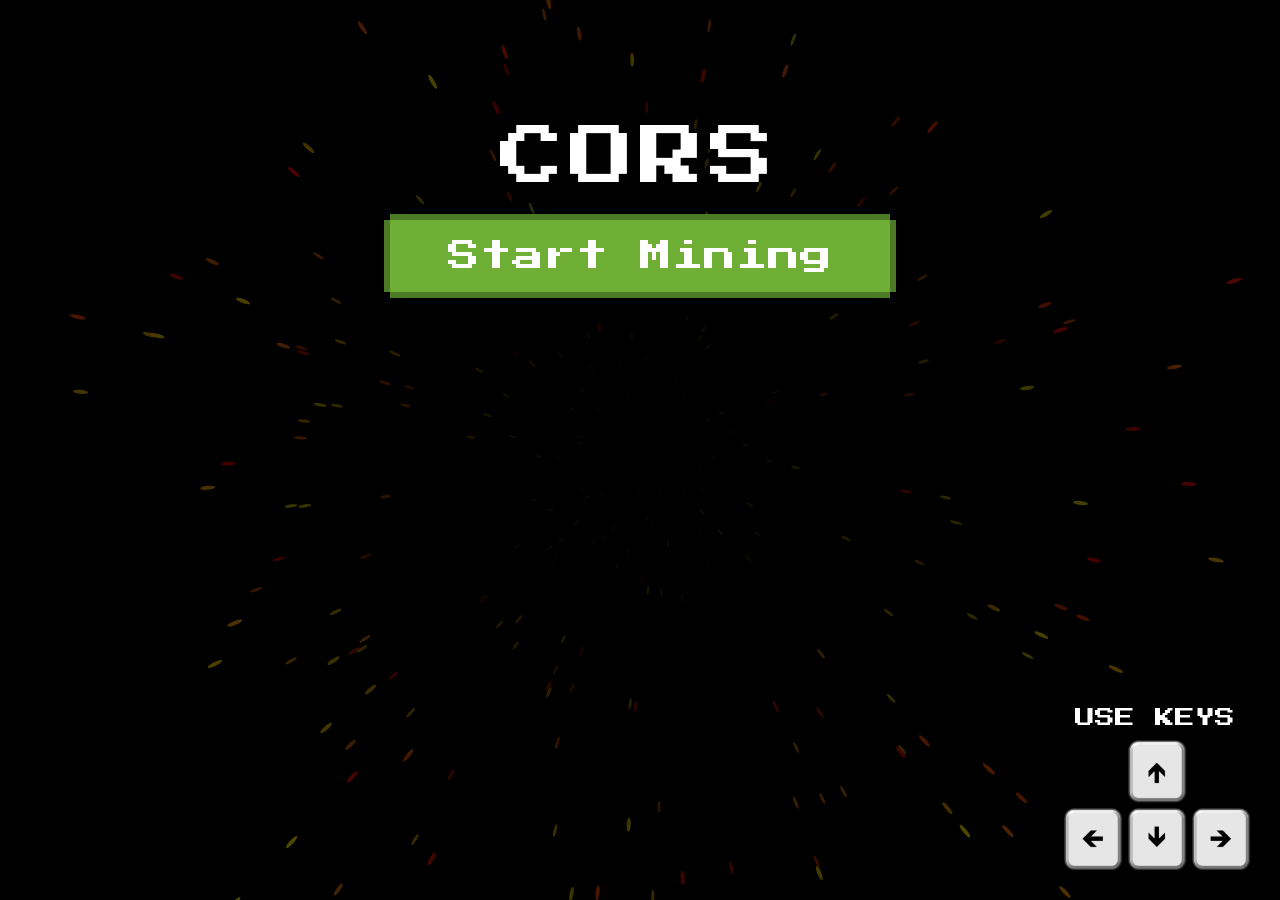
==== src/index.html @ 34764607 "added high scores" ====
<html>
  <head>
    <!-- Title -->
    <title>Cors</title>

    <!-- CSS -->
    <link href="css/core.css" type="text/css" rel="stylesheet" media="all">
    <link href='http://fonts.googleapis.com/css?family=Press+Start+2P' rel='stylesheet' type='text/css'>

    <!-- Javascript -->
    <script type="text/javascript" src="javascript/createJS/combined.js"></script>
    <script type="text/javascript" src="javascript/createJS/cssPlugin.js"></script>
    <script type="text/javascript" src="javascript/jquery/jquery.js"></script>
    <script type="text/javascript" src="javascript/jquery/center.js"></script>
    <script type="text/javascript" src="javascript/game/background.js"></script>
    <script type="text/javascript" src="javascript/game/ship.js"></script>
    <script type="text/javascript" src="javascript/game/asteriod.js"></script>
    <script type="text/javascript" src="javascript/game/core.js"></script>
  </head>
  <body>
    <div id="starter">
      <div id="logo">CORS</div>
      <div id="highscores">
        <div id="title">High Scores</div>
      </div>
      <div id="play">Start Mining</div>
      <div id="arrowKeys">
        <div>USE KEYS</div>
        <img src="images/arrowKeys.png"/>
      </div>
    </div>
    <div id="game">
      <div id="drilling">
        <div id="space">press the<br><br>space bar...</div>
        <div id="drill"></div>
      </div>
      <div id="energy-bar">
        <div id="bar"></div>
      </div>
      <div id="score">
        CORS: <span>0</span>
      </div>
      <canvas id="canvas"></canvas>
    </div>
    <div id="background"></div>
  </body>
</html>
---- src/css/core.css ----
html, body {
  margin: 0;
  padding: 0;
  background: #000;
  overflow: hidden;
  font-family: 'Press Start 2P', cursive;
}

body #starter {
  position: relative;
  z-index: 2;
  display: none;
  width: 500px;
  margin: 125px auto 0;
}

body #starter #logo {
  width: 100%;
  font-size: 65px;
  color: #fff;
  text-align: center;
  letter-spacing: 5px;
  text-shadow: 0 4px 0 #000, 0 -4px 0 #000, -4px 0 0 #000, 4px 0 0 #000;
}

body #starter #highscores {
  color: #fff;
  border: dashed 5px #fff;
  padding: 20px;
  margin: 30px -6px;
  display: none;
}

body #starter #highscores #title {
  text-align: center;
  margin-bottom: 15px;
  font-size: 18px;
}

body #starter #highscores .score {
  margin-top: 15px;
  color: rgba(255, 255, 255, 0.7);
  overflow: hidden;
  zoom: 1;
}

body #starter #highscores .score .name {
  float: left;
}

body #starter #highscores .score .cors {
  float: right;
}

body #starter #play {
  margin: 30px auto;
  padding: 20px;
  width: 100%;
  text-align: center;
  color: #fff;
  font-size: 32px;
  background: #6FAF35;
  box-shadow: 0 6px 0 #4D7A25, 0 -6px 0 #4D7A25, -6px 0 0 #4D7A25, 6px 0 0 #4D7A25;
  cursor: pointer;
  box-sizing: border-box;
}

body #starter #play:hover {
  background: #659e2e;
  box-shadow: 0 6px 0 #426a1f, 0 -6px 0 #426a1f, -6px 0 0 #426a1f, 6px 0 0 #426a1f;
}

body #starter #play:hover:active {
  background: #598d29;
  box-shadow: 0 6px 0 #385a1a, 0 -6px 0 #385a1a, -6px 0 0 #385a1a, 6px 0 0 #385a1a;
}

body #starter #arrowKeys {
  position: fixed;
  bottom: 25px;
  right: 25px;
  z-index: 2;
  width: 200px;
}

body #starter #arrowKeys div {
  width: 100%;
  text-align: center;
  color: #fff;
  margin-bottom: 10px;
  font-size: 20px;
}

body #starter #arrowKeys img {
  width: 100%;
  display: block;
}

body #game {
  display: none;
}

body #game #score {
  position: absolute;
  top: 20px;
  right: 20px;
  color: #fff;
  line-height: 35px;
  z-index: 2;
  font-size: 22px;
}

body #game #energy-bar {
  position: absolute;
  z-index: 2;
  top: 20px;
  left: 20px;
  padding: 2px;
  width: 180px;
  height: 20px;
  background: rgba(0, 0, 0, 0.8);
  box-shadow: 0 4px 0 #6FAF35, 0 -4px 0 #6FAF35, -4px 0 0 #6FAF35, 4px 0 0 #6FAF35;
}

body #game #energy-bar #bar {
  width: 100%;
  height: 100%;
  background: #6FAF35;
}

body #game #energy-bar.mid {
  box-shadow: 0 4px 0 #2E97DE, 0 -4px 0 #2E97DE, -4px 0 0 #2E97DE, 4px 0 0 #2E97DE;
}

body #game #energy-bar.mid #bar {
  background: #46AADF;
}

body #game #energy-bar.low {
  box-shadow: 0 4px 0 #C12D37, 0 -4px 0 #C12D37, -4px 0 0 #C12D37, 4px 0 0 #C12D37;
}

body #game #energy-bar.low #bar {
  background: #C12D37;
}

body #game #drilling {
  position: absolute;
  z-index: 2;
  width: 450px;
  height: 450px;
  background: #fff;
  border-radius: 50%;
  display: none;
  overflow: hidden;
}

body #game #drilling #drill {
  position: absolute;
  bottom: 0;
  width: 100%;
  height: 100%;
  background: #6FAF35;
  z-index: 2;
}

body #game #drilling #space {
  width: 100%;
  text-align: center;
  color: #333;
  font-size: 18px;
  z-index: 1;
}

body #game #drilling.mid #drill {
  background: #2E97DE;
}

body #game #drilling.low #drill {
  background: #C12D37;
}

body #game #drilling.depleted #drill {
  background: #a7262e;
}

body #game #canvas {
  position: absolute;
  z-index: 1;
  top: 0;
  left: 0;
  right: 0;
  bottom: 0;
  width: 100%;
  height: 100%;
}

body #background {
  opacity: 0.3;
  position: absolute;
  z-index: 0;
  top: 0;
  left: 0;
  right: 0;
  bottom: 0;
  overflow: hidden;
  display: none;
}
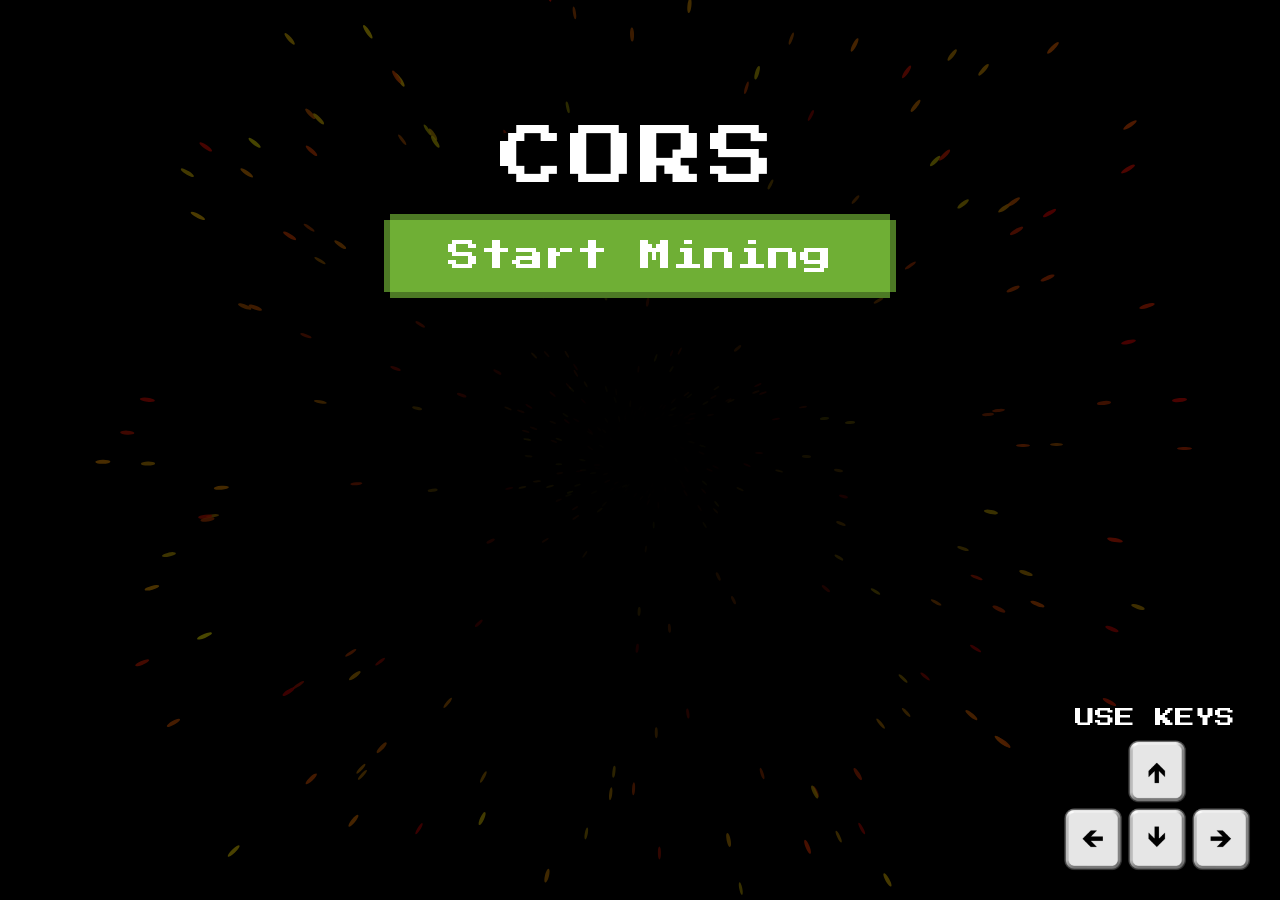
==== commit eae12ec7: "added asteriod" ====
--- a/src/index.html
+++ b/src/index.html
@@ -31,7 +31,7 @@
     </div>
     <div id="game">
       <div id="drilling">
-        <div id="space">press the<br><br>space bar...</div>
+        <div id="space">press<br><br>space bar</div>
         <div id="drill"></div>
       </div>
       <div id="energy-bar">
--- a/src/css/core.css
+++ b/src/css/core.css
@@ -149,7 +149,8 @@
   z-index: 2;
   width: 450px;
   height: 450px;
-  background: #fff;
+  background: url("/images/asteriod.png");
+  background-size: cover;
   border-radius: 50%;
   display: none;
   overflow: hidden;
@@ -167,9 +168,9 @@
 body #game #drilling #space {
   width: 100%;
   text-align: center;
-  color: #333;
   font-size: 18px;
   z-index: 1;
+  color: #fff;
 }
 
 body #game #drilling.mid #drill {
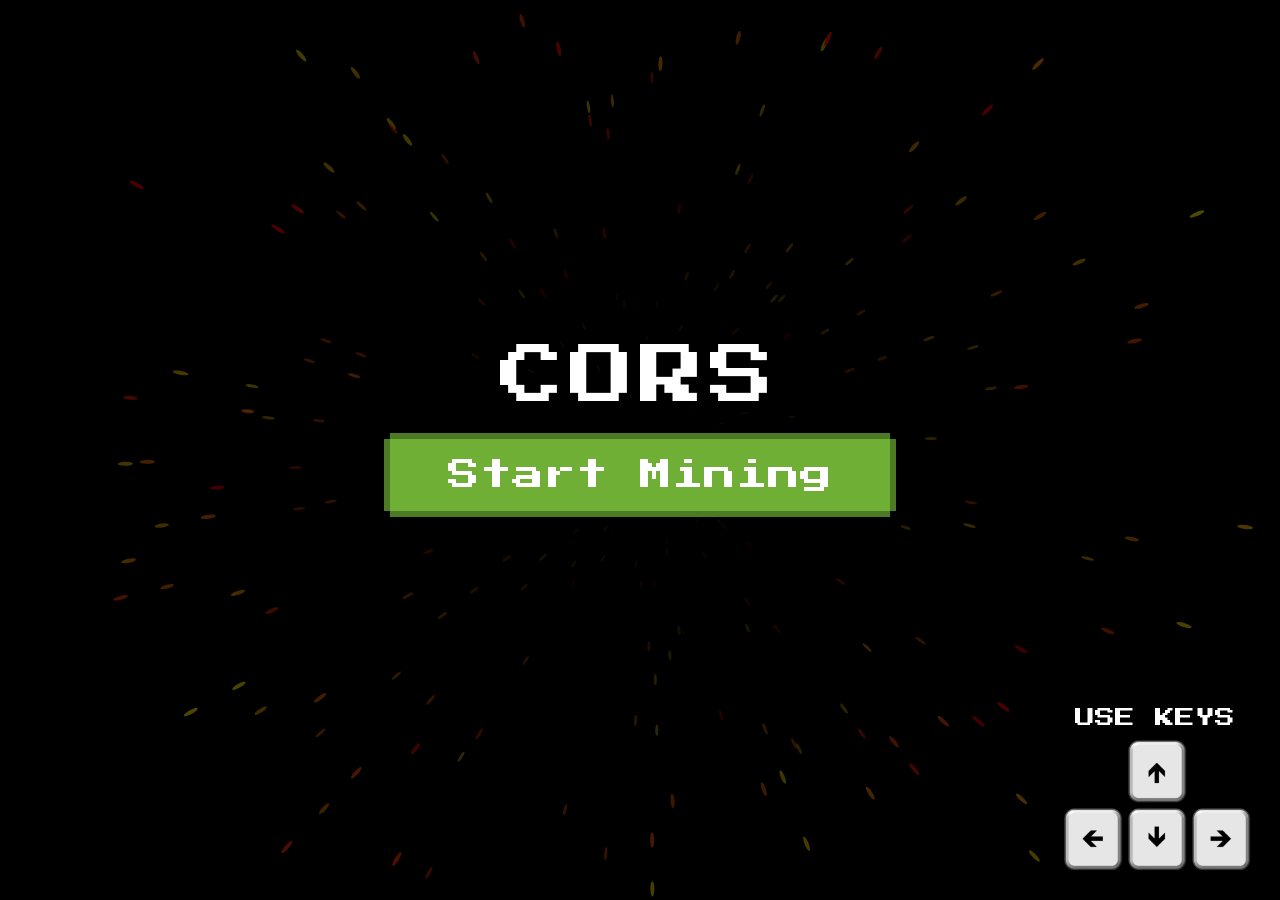
==== commit b5ae27df: "added some small touches" ====
--- a/src/index.html
+++ b/src/index.html
@@ -31,8 +31,8 @@
     </div>
     <div id="game">
       <div id="drilling">
+        <div id="drill"></div>
         <div id="space">press<br><br>space bar</div>
-        <div id="drill"></div>
       </div>
       <div id="energy-bar">
         <div id="bar"></div>
--- a/src/css/core.css
+++ b/src/css/core.css
@@ -7,11 +7,10 @@
 }
 
 body #starter {
-  position: relative;
+  position: absolute;
   z-index: 2;
   display: none;
   width: 500px;
-  margin: 125px auto 0;
 }
 
 body #starter #logo {
@@ -162,14 +161,15 @@
   width: 100%;
   height: 100%;
   background: #6FAF35;
-  z-index: 2;
+  z-index: 1;
+  opacity: 0.8;
 }
 
 body #game #drilling #space {
   width: 100%;
   text-align: center;
   font-size: 18px;
-  z-index: 1;
+  z-index: 2;
   color: #fff;
 }
 
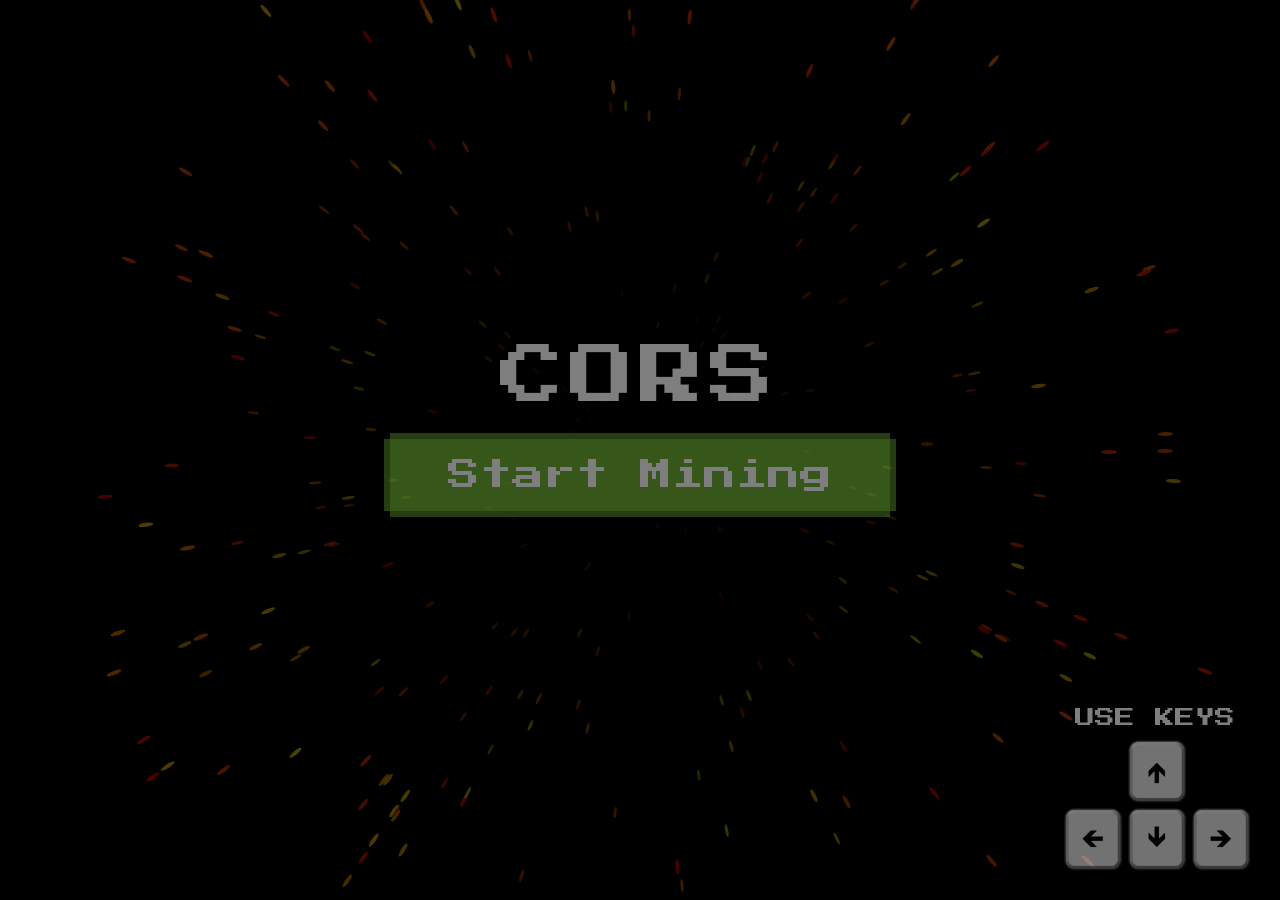
==== commit faeb49aa: "added logo" ====
--- a/src/index.html
+++ b/src/index.html
@@ -18,6 +18,7 @@
     <script type="text/javascript" src="javascript/game/core.js"></script>
   </head>
   <body>
+    <img id="loading" src="images/logo.png"/>
     <div id="starter">
       <div id="logo">CORS</div>
       <div id="highscores">
--- a/src/css/core.css
+++ b/src/css/core.css
@@ -4,6 +4,14 @@
   background: #000;
   overflow: hidden;
   font-family: 'Press Start 2P', cursive;
+}
+
+body #loading {
+  position: absolute;
+  z-index: 2;
+  display: none;
+  width: 500px;
+  height: 500px;
 }
 
 body #starter {
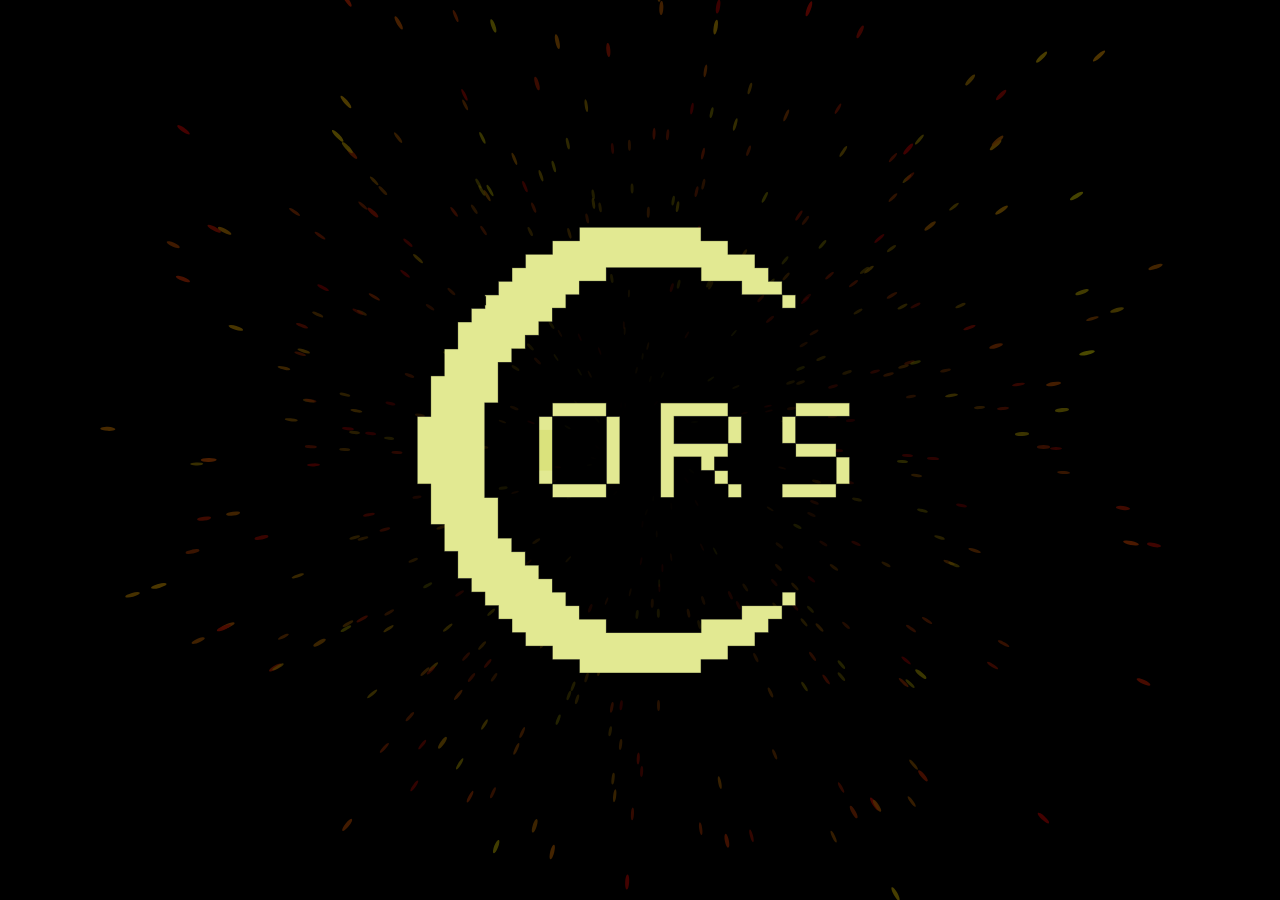
==== commit 2b335d32: "updated intro" ====
--- a/src/index.html
+++ b/src/index.html
@@ -19,6 +19,21 @@
   </head>
   <body>
     <img id="loading" src="images/logo.png"/>
+    <div id="story">
+      <div id="overlay"></div>
+      <div id="content">
+        <strong><center>Episode I</center></strong>
+        <center>CORS: The Final Frontier</center>
+        <br><br>
+        Space travel is being lifted to new heights as the various
+        countries rush to try and lay claim to the unexplored areas
+        of Deep Space. The space probe has been completed with the
+        ability to fuel up off of the deposits it can find in
+        asteroids. Nasa has given control of this probe to YOU.
+        <br><br>
+        Failure is not an option.
+      </div>
+    </div>
     <div id="starter">
       <div id="logo">CORS</div>
       <div id="highscores">
--- a/src/css/core.css
+++ b/src/css/core.css
@@ -12,6 +12,114 @@
   display: none;
   width: 500px;
   height: 500px;
+}
+
+body #story {
+  position: absolute;
+  top: auto;
+  bottom: 0;
+  left: 50%;
+  margin-left: -500px;
+	height: 50em;
+  font-size: 32px;
+	line-height: 64px;
+  z-index: 2;
+  width: 1000px;
+  color: #FFFF66;
+  text-shadow: 0 4px 0 #000, 0 -4px 0 #000, -4px 0 0 #000, 4px 0 0 #000;
+	text-align: left;
+  transform-origin: 50% 100%;
+  transform: perspective(300px) rotateX(25deg);
+  overflow: hidden;
+  display: none;
+}
+
+body #story.animate #content {
+  -o-animation: story 40s linear 4s;
+  -moz-animation: story 40s linear 4s;
+  -webkit-animation: story 40s linear 4s;
+  animation: story 40s linear 4s;
+}
+
+body #story #overlay {
+  position: absolute;
+  top: 0;
+  width: 100%;
+  height: 100%;
+  left: 0;
+  right: 0;
+  bottom: 0;
+  z-index: 4;
+  /* IE9 SVG, needs conditional override of 'filter' to 'none' */
+  background: url([data-uri]);
+  background: -moz-linear-gradient(top,  rgba(0,0,0,1) 0%, rgba(0,0,0,1) 34%, rgba(0,0,0,0.02) 99%, rgba(0,0,0,0) 100%); /* FF3.6+ */
+  background: -webkit-gradient(linear, left top, left bottom, color-stop(0%,rgba(0,0,0,1)), color-stop(34%,rgba(0,0,0,1)), color-stop(99%,rgba(0,0,0,0.02)), color-stop(100%,rgba(0,0,0,0))); /* Chrome,Safari4+ */
+  background: -webkit-linear-gradient(top,  rgba(0,0,0,1) 0%,rgba(0,0,0,1) 34%,rgba(0,0,0,0.02) 99%,rgba(0,0,0,0) 100%); /* Chrome10+,Safari5.1+ */
+  background: -o-linear-gradient(top,  rgba(0,0,0,1) 0%,rgba(0,0,0,1) 34%,rgba(0,0,0,0.02) 99%,rgba(0,0,0,0) 100%); /* Opera 11.10+ */
+  background: -ms-linear-gradient(top,  rgba(0,0,0,1) 0%,rgba(0,0,0,1) 34%,rgba(0,0,0,0.02) 99%,rgba(0,0,0,0) 100%); /* IE10+ */
+  background: linear-gradient(to bottom,  rgba(0,0,0,1) 0%,rgba(0,0,0,1) 34%,rgba(0,0,0,0.02) 99%,rgba(0,0,0,0) 100%); /* W3C */
+  filter: progid:DXImageTransform.Microsoft.gradient( startColorstr='#000000', endColorstr='#00000000',GradientType=0 ); /* IE6-8 */
+}
+
+body #story #content {
+  position: absolute;
+  top: 100%;
+  z-index: 3;
+}
+
+@-webkit-keyframes story {
+	0% {
+    top: 100%;
+  }
+	100% {
+    top: -100%;
+  }
+}
+
+@-moz-keyframes story {
+	0% {
+    top: 100%;
+    opacity: 1;
+  }
+  95% {
+    opacity: 1;
+  }
+	100% {
+    top: -100%;
+    opacity: 0;
+  }
+}
+
+@-o-keyframes story {
+	0% {
+    top: 100%;
+    opacity: 1;
+  }
+  95% {
+    opacity: 1;
+  }
+	100% {
+    top: -100%;
+    opacity: 0;
+  }
+}
+
+@keyframes story {
+	0% {
+    top: 100%;
+    opacity: 1;
+  }
+  95% {
+    opacity: 1;
+  }
+	100% {
+    top: -100%;
+    opacity: 0;
+  }
+}
+
+body #story center {
+  text-align: center;
 }
 
 body #starter {
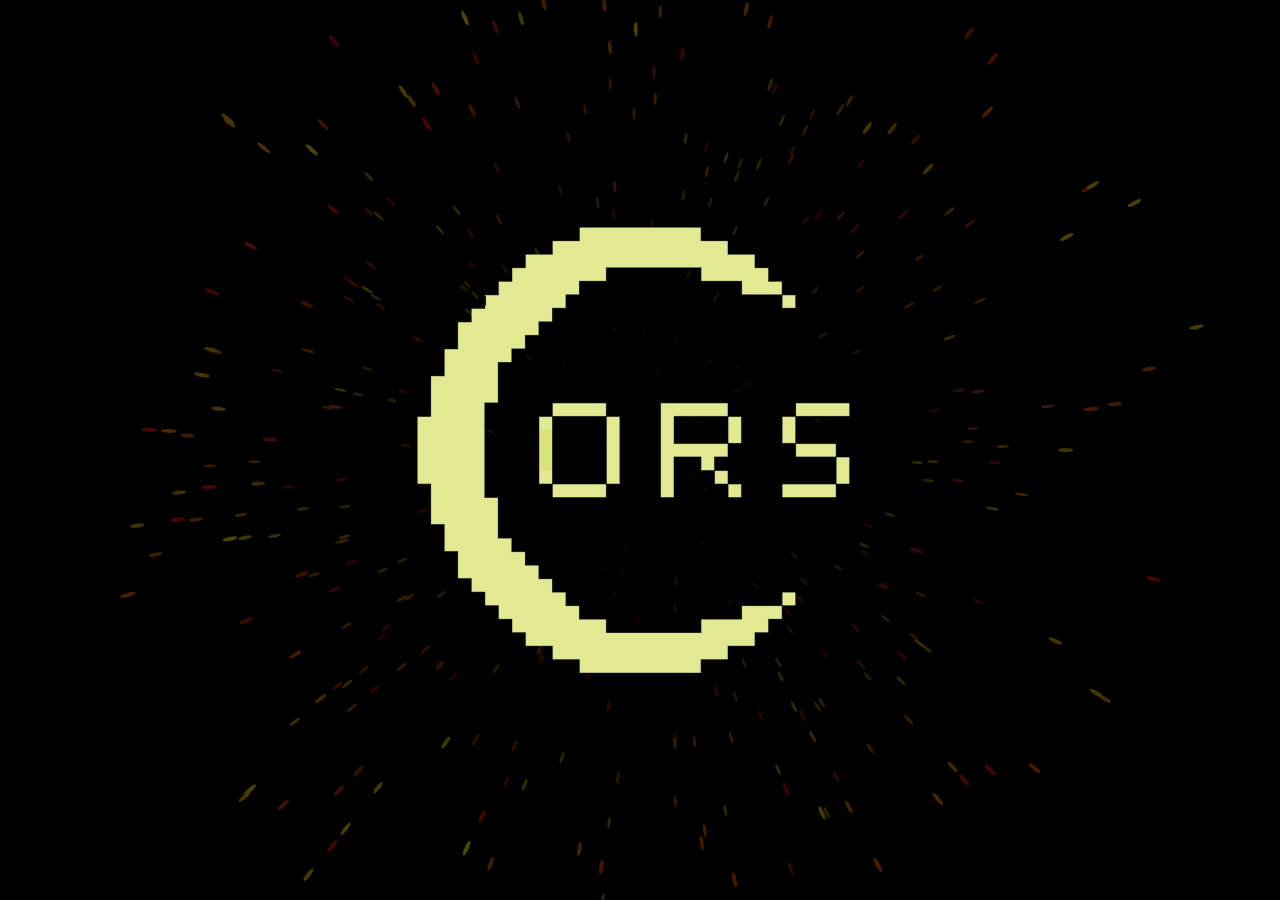
==== commit 64317ddc: "fixed" ====
--- a/src/index.html
+++ b/src/index.html
@@ -40,6 +40,14 @@
         <div id="title">High Scores</div>
       </div>
       <div id="play">Start Mining</div>
+      <div id="instructions">
+        Fly through space to mine cors out of asteriods.
+        You mine cors by landing on an asteriod.
+        When minning, grab as many cors
+        as possible. Use the &lt;space&gt;
+        button to stop drilling. If you continue drilling when there
+        are no cors left, your health will be damaged.
+      </div>
       <div id="arrowKeys">
         <div>USE KEYS</div>
         <img src="images/arrowKeys.png"/>
--- a/src/css/core.css
+++ b/src/css/core.css
@@ -190,6 +190,12 @@
   box-shadow: 0 6px 0 #385a1a, 0 -6px 0 #385a1a, -6px 0 0 #385a1a, 6px 0 0 #385a1a;
 }
 
+body #starter #instructions {
+  color: rgba(255, 255, 255, 0.8);
+  font-size: 16px;
+  line-height: 18px;
+}
+
 body #starter #arrowKeys {
   position: fixed;
   bottom: 25px;
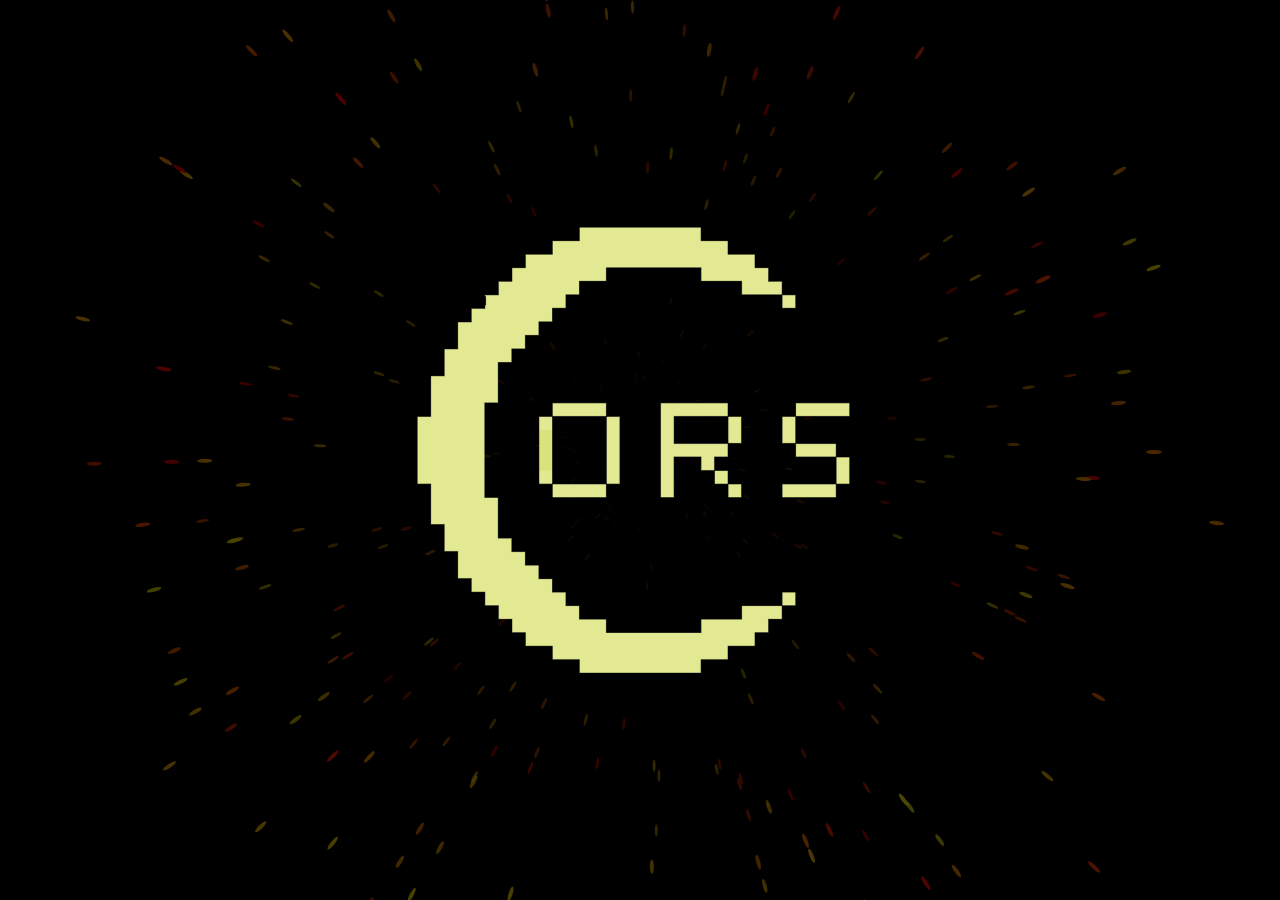
==== commit 4b1cf728: "added audio" ====
--- a/src/index.html
+++ b/src/index.html
@@ -48,6 +48,10 @@
         button to stop drilling. If you continue drilling when there
         are no cors left, your health will be damaged.
       </div>
+      <div id="toggleAudio">
+        <div>PLAY AUDIO</div>
+        <img src="images/speaker.png"/>
+      </div>
       <div id="arrowKeys">
         <div>USE KEYS</div>
         <img src="images/arrowKeys.png"/>
@@ -56,7 +60,11 @@
     <div id="game">
       <div id="drilling">
         <div id="drill"></div>
-        <div id="space">press<br><br>space bar</div>
+        <div id="space">
+          press space bar
+          <br><br>
+          to stop drilling...
+        </div>
       </div>
       <div id="energy-bar">
         <div id="bar"></div>
@@ -67,5 +75,6 @@
       <canvas id="canvas"></canvas>
     </div>
     <div id="background"></div>
+    <audio id="soundtrack" src="audio/loop.mp3" autoplay="autoplay" ></audio>
   </body>
 </html>
--- a/src/css/core.css
+++ b/src/css/core.css
@@ -8,7 +8,7 @@
 
 body #loading {
   position: absolute;
-  z-index: 2;
+  z-index: 3;
   display: none;
   width: 500px;
   height: 500px;
@@ -202,6 +202,7 @@
   right: 25px;
   z-index: 2;
   width: 200px;
+  text-align: center;
 }
 
 body #starter #arrowKeys div {
@@ -213,8 +214,31 @@
 }
 
 body #starter #arrowKeys img {
-  width: 100%;
+  height: 130px;
   display: block;
+}
+
+body #starter #toggleAudio {
+  position: fixed;
+  bottom: 25px;
+  left: 25px;
+  z-index: 2;
+  width: 200px;
+  text-align: center;
+}
+
+body #starter #toggleAudio div {
+  width: 100%;
+  text-align: center;
+  color: #fff;
+  margin-bottom: 10px;
+  font-size: 20px;
+}
+
+body #starter #toggleAudio img {
+  height: 130px;
+  display: inline-block;
+  cursor: pointer;
 }
 
 body #game {
@@ -293,6 +317,7 @@
   font-size: 18px;
   z-index: 2;
   color: #fff;
+  text-shadow: 0 2px 0 rgba(0, 0, 0, 0.2);
 }
 
 body #game #drilling.mid #drill {
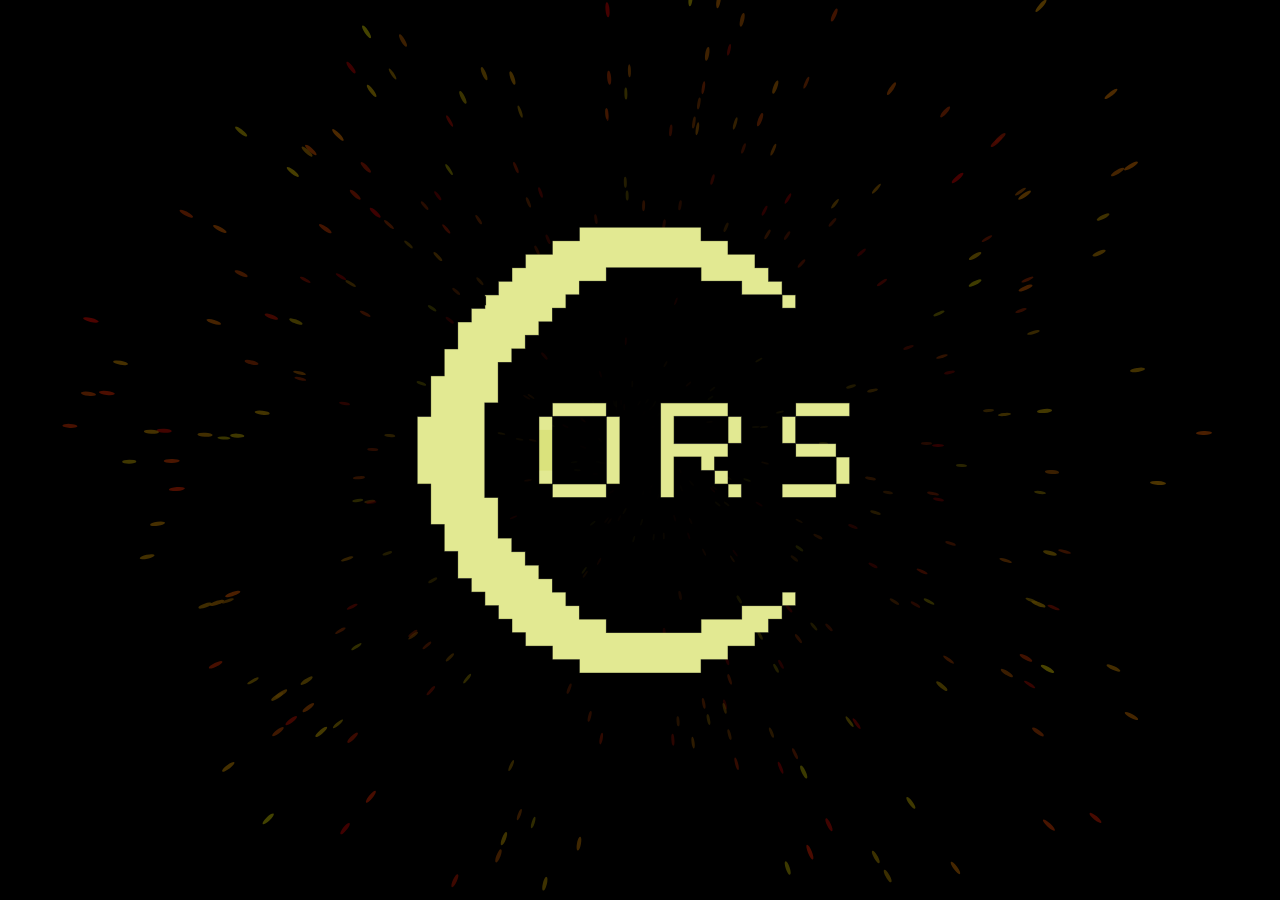
==== commit 1e69841e: "better game play" ====
--- a/src/index.html
+++ b/src/index.html
@@ -8,6 +8,7 @@
     <link href='http://fonts.googleapis.com/css?family=Press+Start+2P' rel='stylesheet' type='text/css'>
 
     <!-- Javascript -->
+    <script type="text/javascript" src="javascript/loop/loop.js"></script>
     <script type="text/javascript" src="javascript/createJS/combined.js"></script>
     <script type="text/javascript" src="javascript/createJS/cssPlugin.js"></script>
     <script type="text/javascript" src="javascript/jquery/jquery.js"></script>
@@ -75,6 +76,6 @@
       <canvas id="canvas"></canvas>
     </div>
     <div id="background"></div>
-    <audio id="soundtrack" src="audio/loop.mp3" autoplay="autoplay" ></audio>
+    <audio id="soundtrack" src="audio/loop2.mp3" autoplay="autoplay" ></audio>
   </body>
 </html>
